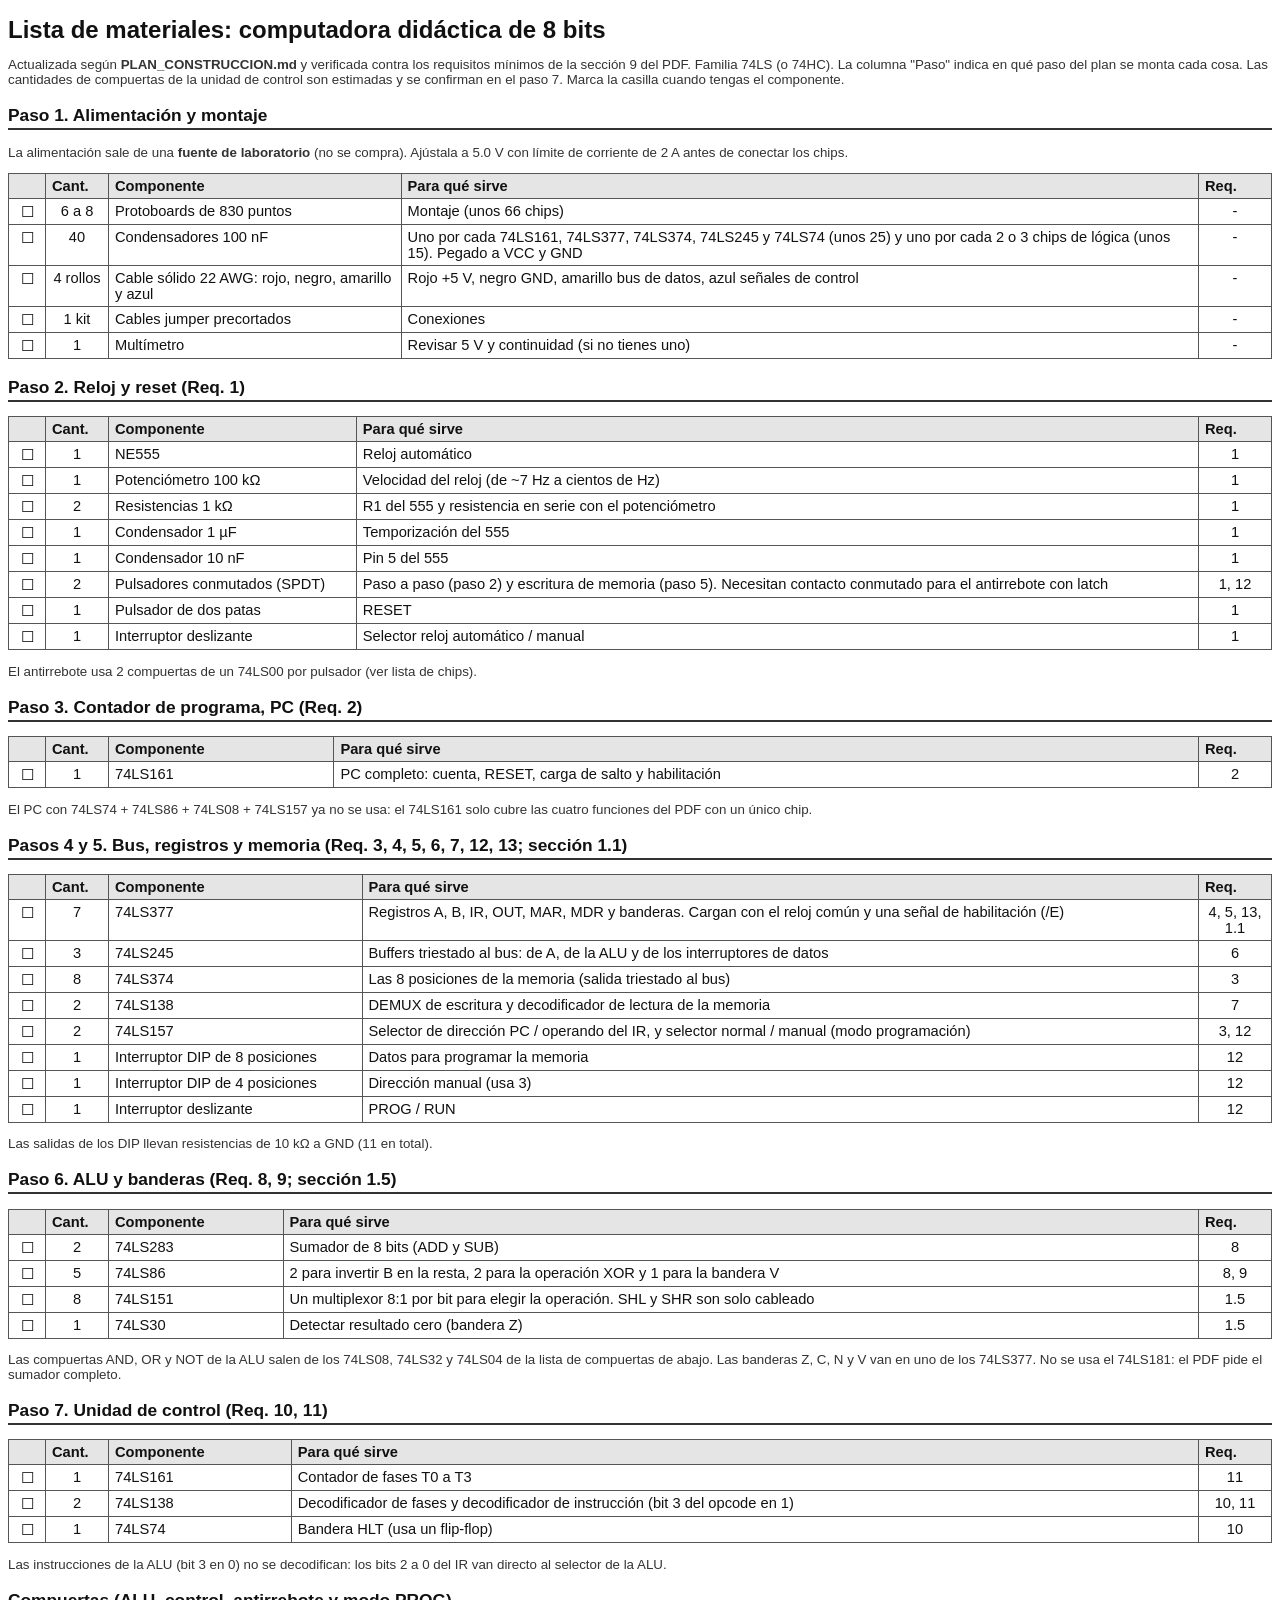
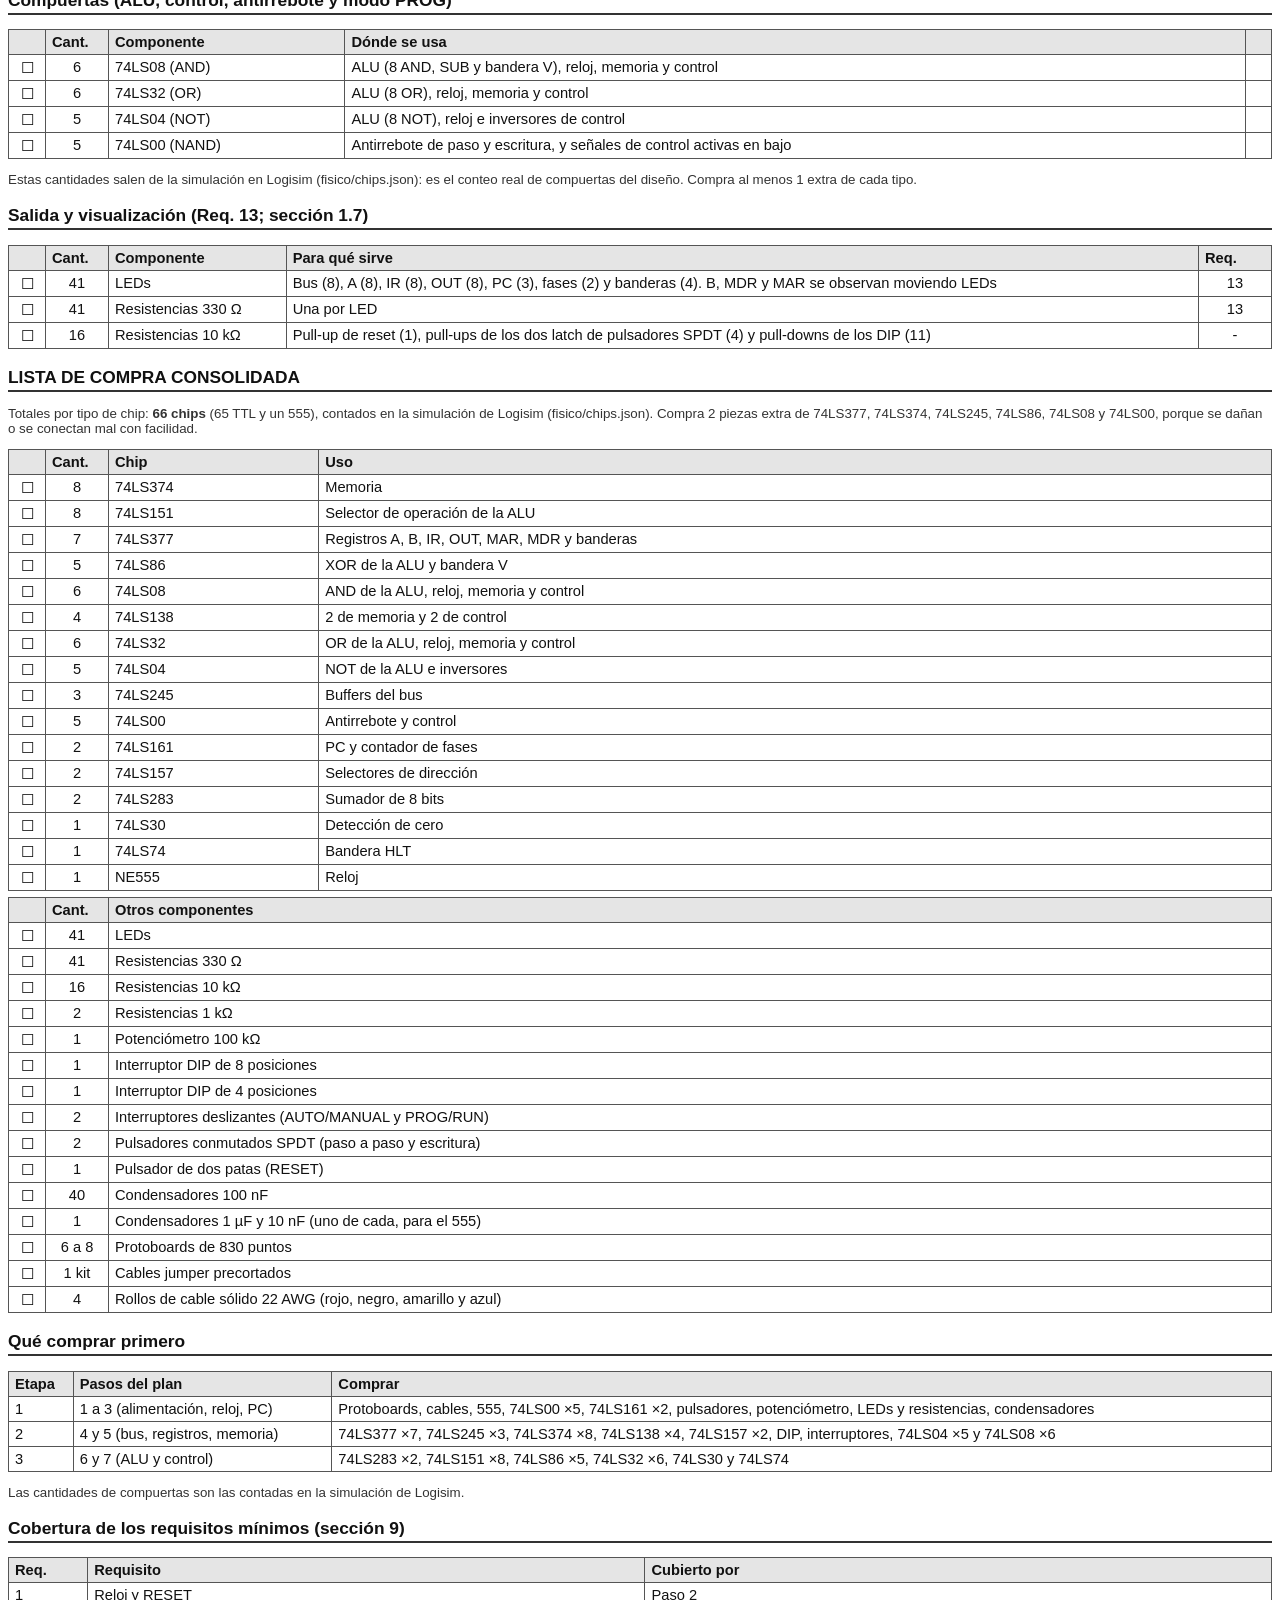
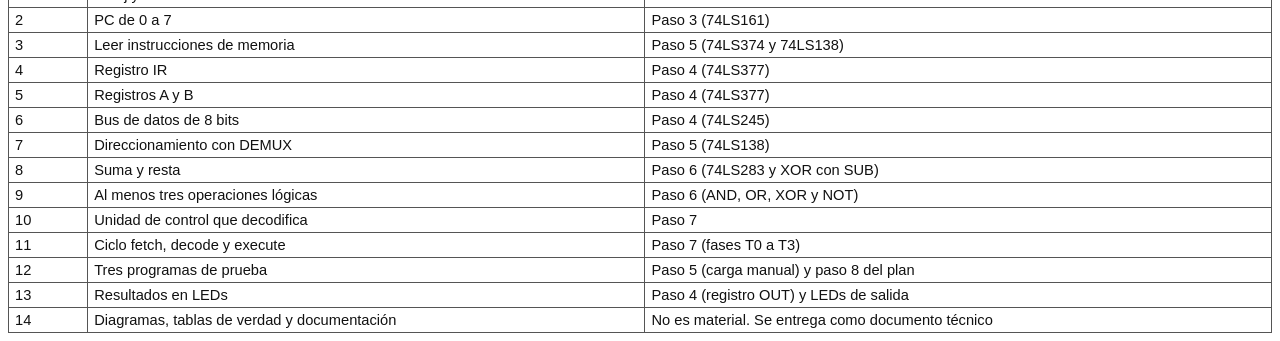
==== lista_materiales.html @ 8ac0d8e8 "Simulacion de la version fisica (chips 74LS), plan de construccion y lista de materiales" ====
<!DOCTYPE html>
<html lang="es">
<head>
<meta charset="utf-8">
<title>Lista de materiales - Computadora de 8 bits</title>
<style>
  @page { size: A4; margin: 15mm; }
  body { font-family: Arial, Helvetica, sans-serif; font-size: 11pt; color: #111; }
  h1 { font-size: 18pt; margin-bottom: 2px; }
  h2 { font-size: 13pt; margin-top: 18px; border-bottom: 2px solid #333; padding-bottom: 2px; }
  table { border-collapse: collapse; width: 100%; margin-top: 6px; }
  th, td { border: 1px solid #555; padding: 4px 6px; text-align: left; vertical-align: top; }
  th { background: #e5e5e5; }
  td.chk { width: 24px; text-align: center; }
  td.qty { width: 50px; text-align: center; }
  td.req { width: 60px; text-align: center; }
  .nota { font-size: 10pt; color: #333; }
  tr { page-break-inside: avoid; }
</style>
</head>
<body>

<h1>Lista de materiales: computadora didáctica de 8 bits</h1>
<p class="nota">Actualizada según <b>PLAN_CONSTRUCCION.md</b> y verificada contra los requisitos mínimos de la sección 9 del PDF. Familia 74LS (o 74HC). La columna "Paso" indica en qué paso del plan se monta cada cosa. Las cantidades de compuertas de la unidad de control son estimadas y se confirman en el paso 7. Marca la casilla cuando tengas el componente.</p>

<h2>Paso 1. Alimentación y montaje</h2>
<p class="nota">La alimentación sale de una <b>fuente de laboratorio</b> (no se compra). Ajústala a 5.0 V con límite de corriente de 2 A antes de conectar los chips.</p>
<table>
<tr><th></th><th>Cant.</th><th>Componente</th><th>Para qué sirve</th><th>Req.</th></tr>
<tr><td class="chk">☐</td><td class="qty">6 a 8</td><td>Protoboards de 830 puntos</td><td>Montaje (unos 66 chips)</td><td class="req">-</td></tr>
<tr><td class="chk">☐</td><td class="qty">40</td><td>Condensadores 100 nF</td><td>Uno por cada 74LS161, 74LS377, 74LS374, 74LS245 y 74LS74 (unos 25) y uno por cada 2 o 3 chips de lógica (unos 15). Pegado a VCC y GND</td><td class="req">-</td></tr>
<tr><td class="chk">☐</td><td class="qty">4 rollos</td><td>Cable sólido 22 AWG: rojo, negro, amarillo y azul</td><td>Rojo +5 V, negro GND, amarillo bus de datos, azul señales de control</td><td class="req">-</td></tr>
<tr><td class="chk">☐</td><td class="qty">1 kit</td><td>Cables jumper precortados</td><td>Conexiones</td><td class="req">-</td></tr>
<tr><td class="chk">☐</td><td class="qty">1</td><td>Multímetro</td><td>Revisar 5 V y continuidad (si no tienes uno)</td><td class="req">-</td></tr>
</table>

<h2>Paso 2. Reloj y reset (Req. 1)</h2>
<table>
<tr><th></th><th>Cant.</th><th>Componente</th><th>Para qué sirve</th><th>Req.</th></tr>
<tr><td class="chk">☐</td><td class="qty">1</td><td>NE555</td><td>Reloj automático</td><td class="req">1</td></tr>
<tr><td class="chk">☐</td><td class="qty">1</td><td>Potenciómetro 100 kΩ</td><td>Velocidad del reloj (de ~7 Hz a cientos de Hz)</td><td class="req">1</td></tr>
<tr><td class="chk">☐</td><td class="qty">2</td><td>Resistencias 1 kΩ</td><td>R1 del 555 y resistencia en serie con el potenciómetro</td><td class="req">1</td></tr>
<tr><td class="chk">☐</td><td class="qty">1</td><td>Condensador 1 µF</td><td>Temporización del 555</td><td class="req">1</td></tr>
<tr><td class="chk">☐</td><td class="qty">1</td><td>Condensador 10 nF</td><td>Pin 5 del 555</td><td class="req">1</td></tr>
<tr><td class="chk">☐</td><td class="qty">2</td><td>Pulsadores conmutados (SPDT)</td><td>Paso a paso (paso 2) y escritura de memoria (paso 5). Necesitan contacto conmutado para el antirrebote con latch</td><td class="req">1, 12</td></tr>
<tr><td class="chk">☐</td><td class="qty">1</td><td>Pulsador de dos patas</td><td>RESET</td><td class="req">1</td></tr>
<tr><td class="chk">☐</td><td class="qty">1</td><td>Interruptor deslizante</td><td>Selector reloj automático / manual</td><td class="req">1</td></tr>
</table>
<p class="nota">El antirrebote usa 2 compuertas de un 74LS00 por pulsador (ver lista de chips).</p>

<h2>Paso 3. Contador de programa, PC (Req. 2)</h2>
<table>
<tr><th></th><th>Cant.</th><th>Componente</th><th>Para qué sirve</th><th>Req.</th></tr>
<tr><td class="chk">☐</td><td class="qty">1</td><td>74LS161</td><td>PC completo: cuenta, RESET, carga de salto y habilitación</td><td class="req">2</td></tr>
</table>
<p class="nota">El PC con 74LS74 + 74LS86 + 74LS08 + 74LS157 ya no se usa: el 74LS161 solo cubre las cuatro funciones del PDF con un único chip.</p>

<h2>Pasos 4 y 5. Bus, registros y memoria (Req. 3, 4, 5, 6, 7, 12, 13; sección 1.1)</h2>
<table>
<tr><th></th><th>Cant.</th><th>Componente</th><th>Para qué sirve</th><th>Req.</th></tr>
<tr><td class="chk">☐</td><td class="qty">7</td><td>74LS377</td><td>Registros A, B, IR, OUT, MAR, MDR y banderas. Cargan con el reloj común y una señal de habilitación (/E)</td><td class="req">4, 5, 13, 1.1</td></tr>
<tr><td class="chk">☐</td><td class="qty">3</td><td>74LS245</td><td>Buffers triestado al bus: de A, de la ALU y de los interruptores de datos</td><td class="req">6</td></tr>
<tr><td class="chk">☐</td><td class="qty">8</td><td>74LS374</td><td>Las 8 posiciones de la memoria (salida triestado al bus)</td><td class="req">3</td></tr>
<tr><td class="chk">☐</td><td class="qty">2</td><td>74LS138</td><td>DEMUX de escritura y decodificador de lectura de la memoria</td><td class="req">7</td></tr>
<tr><td class="chk">☐</td><td class="qty">2</td><td>74LS157</td><td>Selector de dirección PC / operando del IR, y selector normal / manual (modo programación)</td><td class="req">3, 12</td></tr>
<tr><td class="chk">☐</td><td class="qty">1</td><td>Interruptor DIP de 8 posiciones</td><td>Datos para programar la memoria</td><td class="req">12</td></tr>
<tr><td class="chk">☐</td><td class="qty">1</td><td>Interruptor DIP de 4 posiciones</td><td>Dirección manual (usa 3)</td><td class="req">12</td></tr>
<tr><td class="chk">☐</td><td class="qty">1</td><td>Interruptor deslizante</td><td>PROG / RUN</td><td class="req">12</td></tr>
</table>
<p class="nota">Las salidas de los DIP llevan resistencias de 10 kΩ a GND (11 en total).</p>

<h2>Paso 6. ALU y banderas (Req. 8, 9; sección 1.5)</h2>
<table>
<tr><th></th><th>Cant.</th><th>Componente</th><th>Para qué sirve</th><th>Req.</th></tr>
<tr><td class="chk">☐</td><td class="qty">2</td><td>74LS283</td><td>Sumador de 8 bits (ADD y SUB)</td><td class="req">8</td></tr>
<tr><td class="chk">☐</td><td class="qty">5</td><td>74LS86</td><td>2 para invertir B en la resta, 2 para la operación XOR y 1 para la bandera V</td><td class="req">8, 9</td></tr>
<tr><td class="chk">☐</td><td class="qty">8</td><td>74LS151</td><td>Un multiplexor 8:1 por bit para elegir la operación. SHL y SHR son solo cableado</td><td class="req">1.5</td></tr>
<tr><td class="chk">☐</td><td class="qty">1</td><td>74LS30</td><td>Detectar resultado cero (bandera Z)</td><td class="req">1.5</td></tr>
</table>
<p class="nota">Las compuertas AND, OR y NOT de la ALU salen de los 74LS08, 74LS32 y 74LS04 de la lista de compuertas de abajo. Las banderas Z, C, N y V van en uno de los 74LS377. No se usa el 74LS181: el PDF pide el sumador completo.</p>

<h2>Paso 7. Unidad de control (Req. 10, 11)</h2>
<table>
<tr><th></th><th>Cant.</th><th>Componente</th><th>Para qué sirve</th><th>Req.</th></tr>
<tr><td class="chk">☐</td><td class="qty">1</td><td>74LS161</td><td>Contador de fases T0 a T3</td><td class="req">11</td></tr>
<tr><td class="chk">☐</td><td class="qty">2</td><td>74LS138</td><td>Decodificador de fases y decodificador de instrucción (bit 3 del opcode en 1)</td><td class="req">10, 11</td></tr>
<tr><td class="chk">☐</td><td class="qty">1</td><td>74LS74</td><td>Bandera HLT (usa un flip-flop)</td><td class="req">10</td></tr>
</table>
<p class="nota">Las instrucciones de la ALU (bit 3 en 0) no se decodifican: los bits 2 a 0 del IR van directo al selector de la ALU.</p>

<h2>Compuertas (ALU, control, antirrebote y modo PROG)</h2>
<table>
<tr><th></th><th>Cant.</th><th>Componente</th><th>Dónde se usa</th><th></th></tr>
<tr><td class="chk">☐</td><td class="qty">6</td><td>74LS08 (AND)</td><td>ALU (8 AND, SUB y bandera V), reloj, memoria y control</td><td></td></tr>
<tr><td class="chk">☐</td><td class="qty">6</td><td>74LS32 (OR)</td><td>ALU (8 OR), reloj, memoria y control</td><td></td></tr>
<tr><td class="chk">☐</td><td class="qty">5</td><td>74LS04 (NOT)</td><td>ALU (8 NOT), reloj e inversores de control</td><td></td></tr>
<tr><td class="chk">☐</td><td class="qty">5</td><td>74LS00 (NAND)</td><td>Antirrebote de paso y escritura, y señales de control activas en bajo</td><td></td></tr>
</table>
<p class="nota">Estas cantidades salen de la simulación en Logisim (fisico/chips.json): es el conteo real de compuertas del diseño. Compra al menos 1 extra de cada tipo.</p>

<h2>Salida y visualización (Req. 13; sección 1.7)</h2>
<table>
<tr><th></th><th>Cant.</th><th>Componente</th><th>Para qué sirve</th><th>Req.</th></tr>
<tr><td class="chk">☐</td><td class="qty">41</td><td>LEDs</td><td>Bus (8), A (8), IR (8), OUT (8), PC (3), fases (2) y banderas (4). B, MDR y MAR se observan moviendo LEDs</td><td class="req">13</td></tr>
<tr><td class="chk">☐</td><td class="qty">41</td><td>Resistencias 330 Ω</td><td>Una por LED</td><td class="req">13</td></tr>
<tr><td class="chk">☐</td><td class="qty">16</td><td>Resistencias 10 kΩ</td><td>Pull-up de reset (1), pull-ups de los dos latch de pulsadores SPDT (4) y pull-downs de los DIP (11)</td><td class="req">-</td></tr>
</table>

<h2>LISTA DE COMPRA CONSOLIDADA</h2>
<p class="nota">Totales por tipo de chip: <b>66 chips</b> (65 TTL y un 555), contados en la simulación de Logisim (fisico/chips.json). Compra 2 piezas extra de 74LS377, 74LS374, 74LS245, 74LS86, 74LS08 y 74LS00, porque se dañan o se conectan mal con facilidad.</p>
<table>
<tr><th></th><th>Cant.</th><th>Chip</th><th>Uso</th></tr>
<tr><td class="chk">☐</td><td class="qty">8</td><td>74LS374</td><td>Memoria</td></tr>
<tr><td class="chk">☐</td><td class="qty">8</td><td>74LS151</td><td>Selector de operación de la ALU</td></tr>
<tr><td class="chk">☐</td><td class="qty">7</td><td>74LS377</td><td>Registros A, B, IR, OUT, MAR, MDR y banderas</td></tr>
<tr><td class="chk">☐</td><td class="qty">5</td><td>74LS86</td><td>XOR de la ALU y bandera V</td></tr>
<tr><td class="chk">☐</td><td class="qty">6</td><td>74LS08</td><td>AND de la ALU, reloj, memoria y control</td></tr>
<tr><td class="chk">☐</td><td class="qty">4</td><td>74LS138</td><td>2 de memoria y 2 de control</td></tr>
<tr><td class="chk">☐</td><td class="qty">6</td><td>74LS32</td><td>OR de la ALU, reloj, memoria y control</td></tr>
<tr><td class="chk">☐</td><td class="qty">5</td><td>74LS04</td><td>NOT de la ALU e inversores</td></tr>
<tr><td class="chk">☐</td><td class="qty">3</td><td>74LS245</td><td>Buffers del bus</td></tr>
<tr><td class="chk">☐</td><td class="qty">5</td><td>74LS00</td><td>Antirrebote y control</td></tr>
<tr><td class="chk">☐</td><td class="qty">2</td><td>74LS161</td><td>PC y contador de fases</td></tr>
<tr><td class="chk">☐</td><td class="qty">2</td><td>74LS157</td><td>Selectores de dirección</td></tr>
<tr><td class="chk">☐</td><td class="qty">2</td><td>74LS283</td><td>Sumador de 8 bits</td></tr>
<tr><td class="chk">☐</td><td class="qty">1</td><td>74LS30</td><td>Detección de cero</td></tr>
<tr><td class="chk">☐</td><td class="qty">1</td><td>74LS74</td><td>Bandera HLT</td></tr>
<tr><td class="chk">☐</td><td class="qty">1</td><td>NE555</td><td>Reloj</td></tr>
</table>
<table>
<tr><th></th><th>Cant.</th><th>Otros componentes</th></tr>
<tr><td class="chk">☐</td><td class="qty">41</td><td>LEDs</td></tr>
<tr><td class="chk">☐</td><td class="qty">41</td><td>Resistencias 330 Ω</td></tr>
<tr><td class="chk">☐</td><td class="qty">16</td><td>Resistencias 10 kΩ</td></tr>
<tr><td class="chk">☐</td><td class="qty">2</td><td>Resistencias 1 kΩ</td></tr>
<tr><td class="chk">☐</td><td class="qty">1</td><td>Potenciómetro 100 kΩ</td></tr>
<tr><td class="chk">☐</td><td class="qty">1</td><td>Interruptor DIP de 8 posiciones</td></tr>
<tr><td class="chk">☐</td><td class="qty">1</td><td>Interruptor DIP de 4 posiciones</td></tr>
<tr><td class="chk">☐</td><td class="qty">2</td><td>Interruptores deslizantes (AUTO/MANUAL y PROG/RUN)</td></tr>
<tr><td class="chk">☐</td><td class="qty">2</td><td>Pulsadores conmutados SPDT (paso a paso y escritura)</td></tr>
<tr><td class="chk">☐</td><td class="qty">1</td><td>Pulsador de dos patas (RESET)</td></tr>
<tr><td class="chk">☐</td><td class="qty">40</td><td>Condensadores 100 nF</td></tr>
<tr><td class="chk">☐</td><td class="qty">1</td><td>Condensadores 1 µF y 10 nF (uno de cada, para el 555)</td></tr>
<tr><td class="chk">☐</td><td class="qty">6 a 8</td><td>Protoboards de 830 puntos</td></tr>
<tr><td class="chk">☐</td><td class="qty">1 kit</td><td>Cables jumper precortados</td></tr>
<tr><td class="chk">☐</td><td class="qty">4</td><td>Rollos de cable sólido 22 AWG (rojo, negro, amarillo y azul)</td></tr>
</table>

<h2>Qué comprar primero</h2>
<table>
<tr><th>Etapa</th><th>Pasos del plan</th><th>Comprar</th></tr>
<tr><td>1</td><td>1 a 3 (alimentación, reloj, PC)</td><td>Protoboards, cables, 555, 74LS00 ×5, 74LS161 ×2, pulsadores, potenciómetro, LEDs y resistencias, condensadores</td></tr>
<tr><td>2</td><td>4 y 5 (bus, registros, memoria)</td><td>74LS377 ×7, 74LS245 ×3, 74LS374 ×8, 74LS138 ×4, 74LS157 ×2, DIP, interruptores, 74LS04 ×5 y 74LS08 ×6</td></tr>
<tr><td>3</td><td>6 y 7 (ALU y control)</td><td>74LS283 ×2, 74LS151 ×8, 74LS86 ×5, 74LS32 ×6, 74LS30 y 74LS74</td></tr>
</table>
<p class="nota">Las cantidades de compuertas son las contadas en la simulación de Logisim.</p>

<h2>Cobertura de los requisitos mínimos (sección 9)</h2>
<table>
<tr><th>Req.</th><th>Requisito</th><th>Cubierto por</th></tr>
<tr><td>1</td><td>Reloj y RESET</td><td>Paso 2</td></tr>
<tr><td>2</td><td>PC de 0 a 7</td><td>Paso 3 (74LS161)</td></tr>
<tr><td>3</td><td>Leer instrucciones de memoria</td><td>Paso 5 (74LS374 y 74LS138)</td></tr>
<tr><td>4</td><td>Registro IR</td><td>Paso 4 (74LS377)</td></tr>
<tr><td>5</td><td>Registros A y B</td><td>Paso 4 (74LS377)</td></tr>
<tr><td>6</td><td>Bus de datos de 8 bits</td><td>Paso 4 (74LS245)</td></tr>
<tr><td>7</td><td>Direccionamiento con DEMUX</td><td>Paso 5 (74LS138)</td></tr>
<tr><td>8</td><td>Suma y resta</td><td>Paso 6 (74LS283 y XOR con SUB)</td></tr>
<tr><td>9</td><td>Al menos tres operaciones lógicas</td><td>Paso 6 (AND, OR, XOR y NOT)</td></tr>
<tr><td>10</td><td>Unidad de control que decodifica</td><td>Paso 7</td></tr>
<tr><td>11</td><td>Ciclo fetch, decode y execute</td><td>Paso 7 (fases T0 a T3)</td></tr>
<tr><td>12</td><td>Tres programas de prueba</td><td>Paso 5 (carga manual) y paso 8 del plan</td></tr>
<tr><td>13</td><td>Resultados en LEDs</td><td>Paso 4 (registro OUT) y LEDs de salida</td></tr>
<tr><td>14</td><td>Diagramas, tablas de verdad y documentación</td><td>No es material. Se entrega como documento técnico</td></tr>
</table>

</body>
</html>
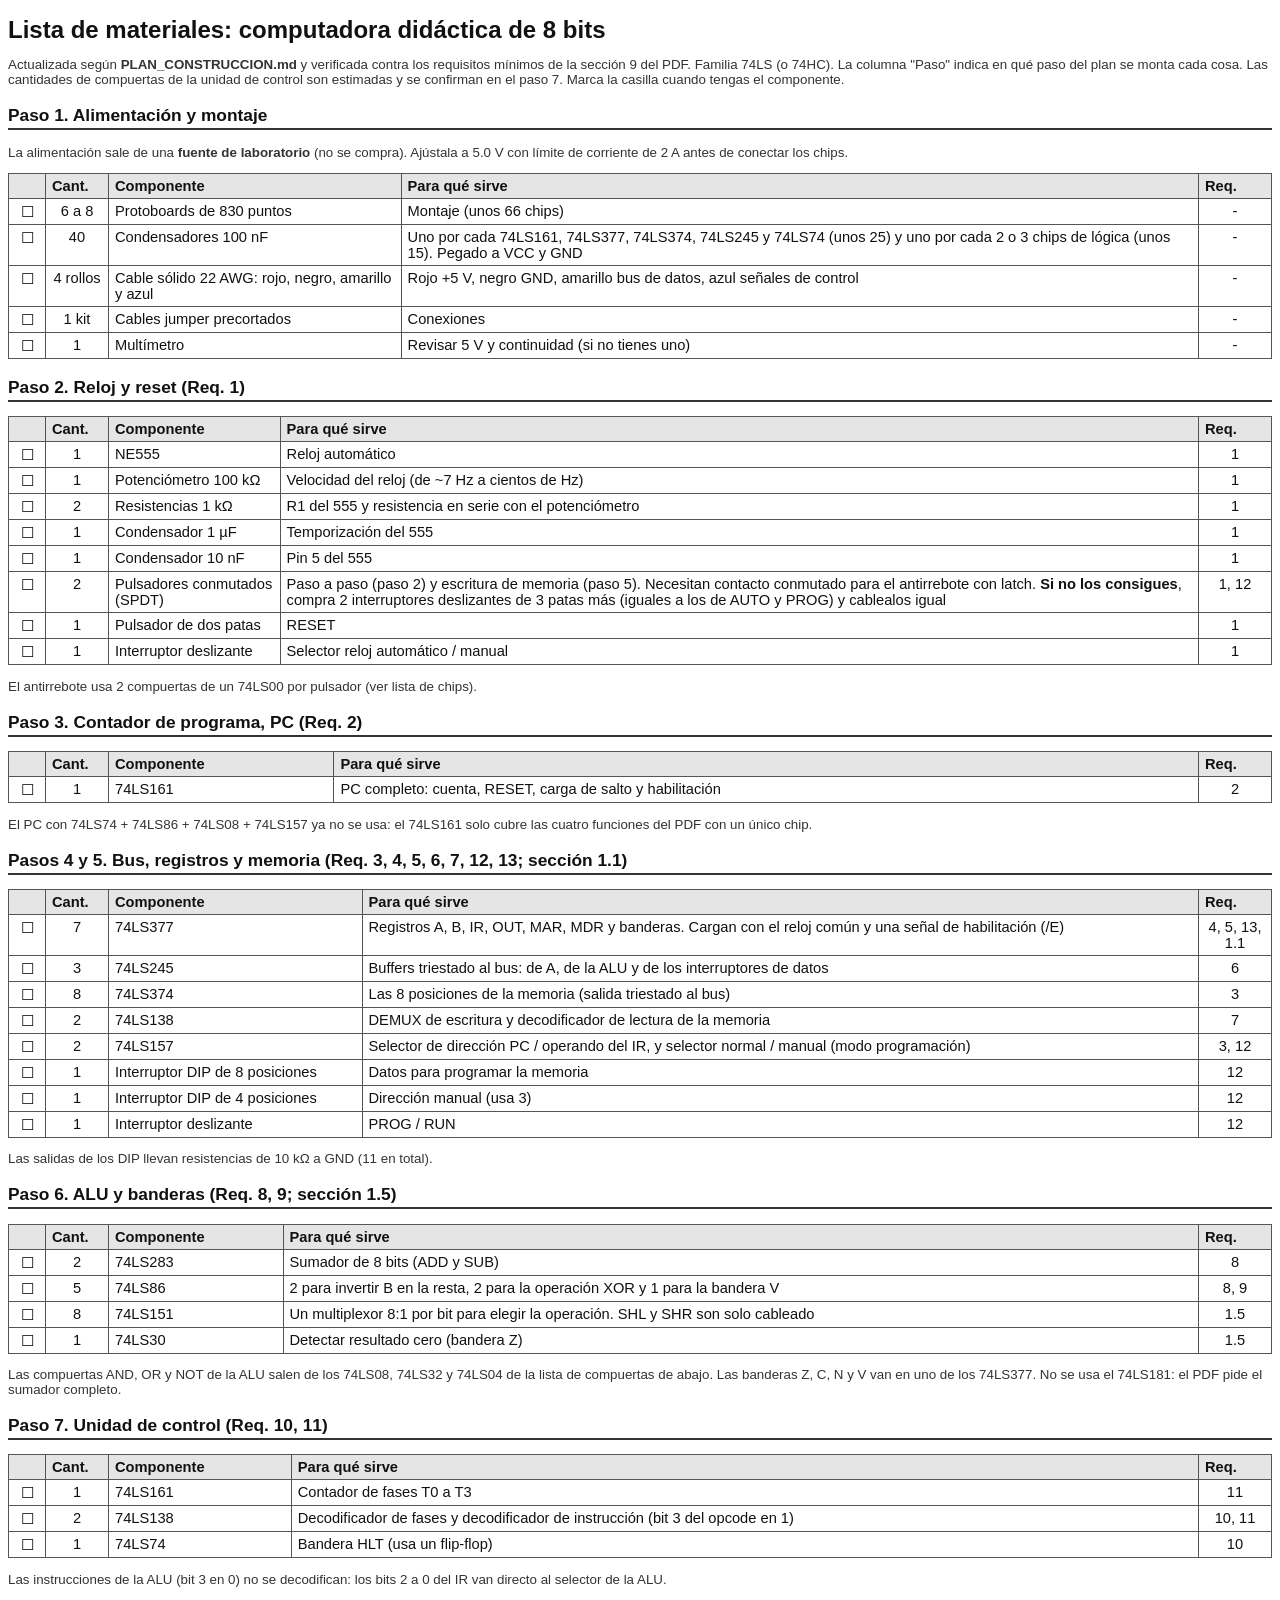
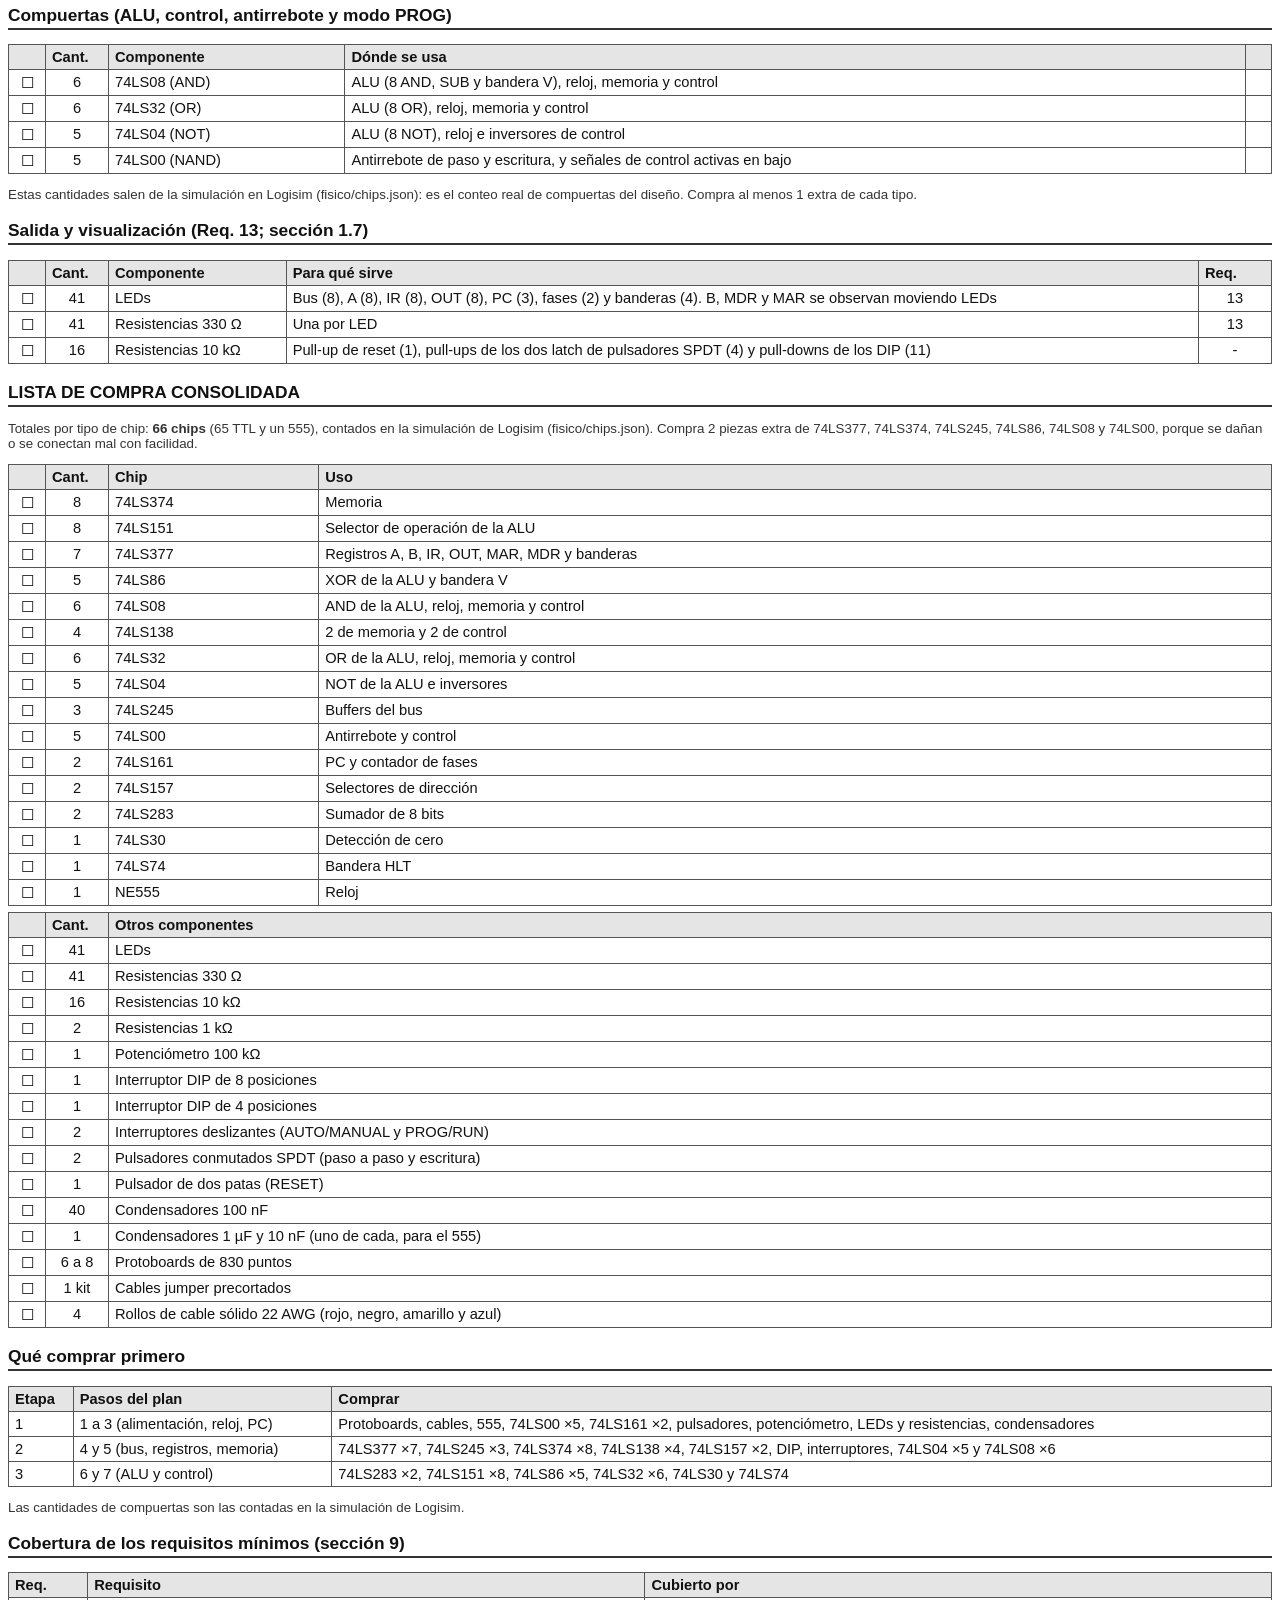
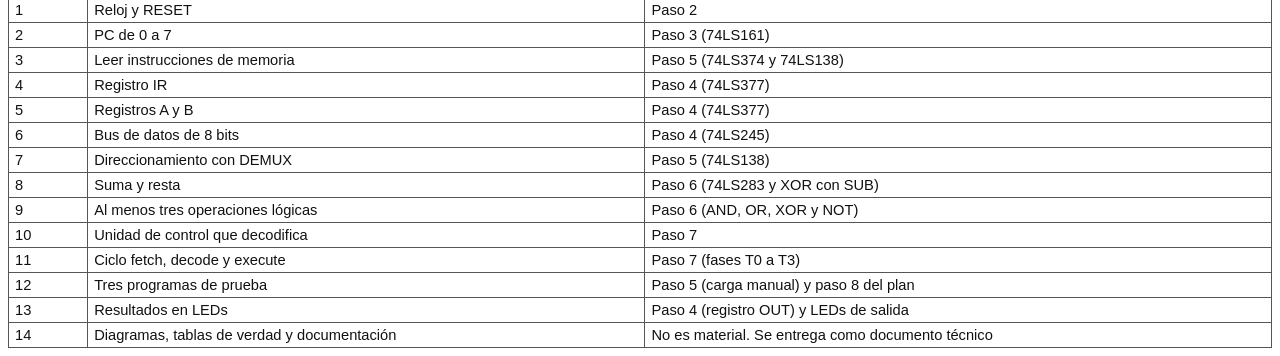
==== commit aaed1edd: "actualizacion circuito" ====
--- a/lista_materiales.html
+++ b/lista_materiales.html
@@ -42,7 +42,7 @@
 <tr><td class="chk">☐</td><td class="qty">2</td><td>Resistencias 1 kΩ</td><td>R1 del 555 y resistencia en serie con el potenciómetro</td><td class="req">1</td></tr>
 <tr><td class="chk">☐</td><td class="qty">1</td><td>Condensador 1 µF</td><td>Temporización del 555</td><td class="req">1</td></tr>
 <tr><td class="chk">☐</td><td class="qty">1</td><td>Condensador 10 nF</td><td>Pin 5 del 555</td><td class="req">1</td></tr>
-<tr><td class="chk">☐</td><td class="qty">2</td><td>Pulsadores conmutados (SPDT)</td><td>Paso a paso (paso 2) y escritura de memoria (paso 5). Necesitan contacto conmutado para el antirrebote con latch</td><td class="req">1, 12</td></tr>
+<tr><td class="chk">☐</td><td class="qty">2</td><td>Pulsadores conmutados (SPDT)</td><td>Paso a paso (paso 2) y escritura de memoria (paso 5). Necesitan contacto conmutado para el antirrebote con latch. <b>Si no los consigues</b>, compra 2 interruptores deslizantes de 3 patas más (iguales a los de AUTO y PROG) y cablealos igual</td><td class="req">1, 12</td></tr>
 <tr><td class="chk">☐</td><td class="qty">1</td><td>Pulsador de dos patas</td><td>RESET</td><td class="req">1</td></tr>
 <tr><td class="chk">☐</td><td class="qty">1</td><td>Interruptor deslizante</td><td>Selector reloj automático / manual</td><td class="req">1</td></tr>
 </table>
